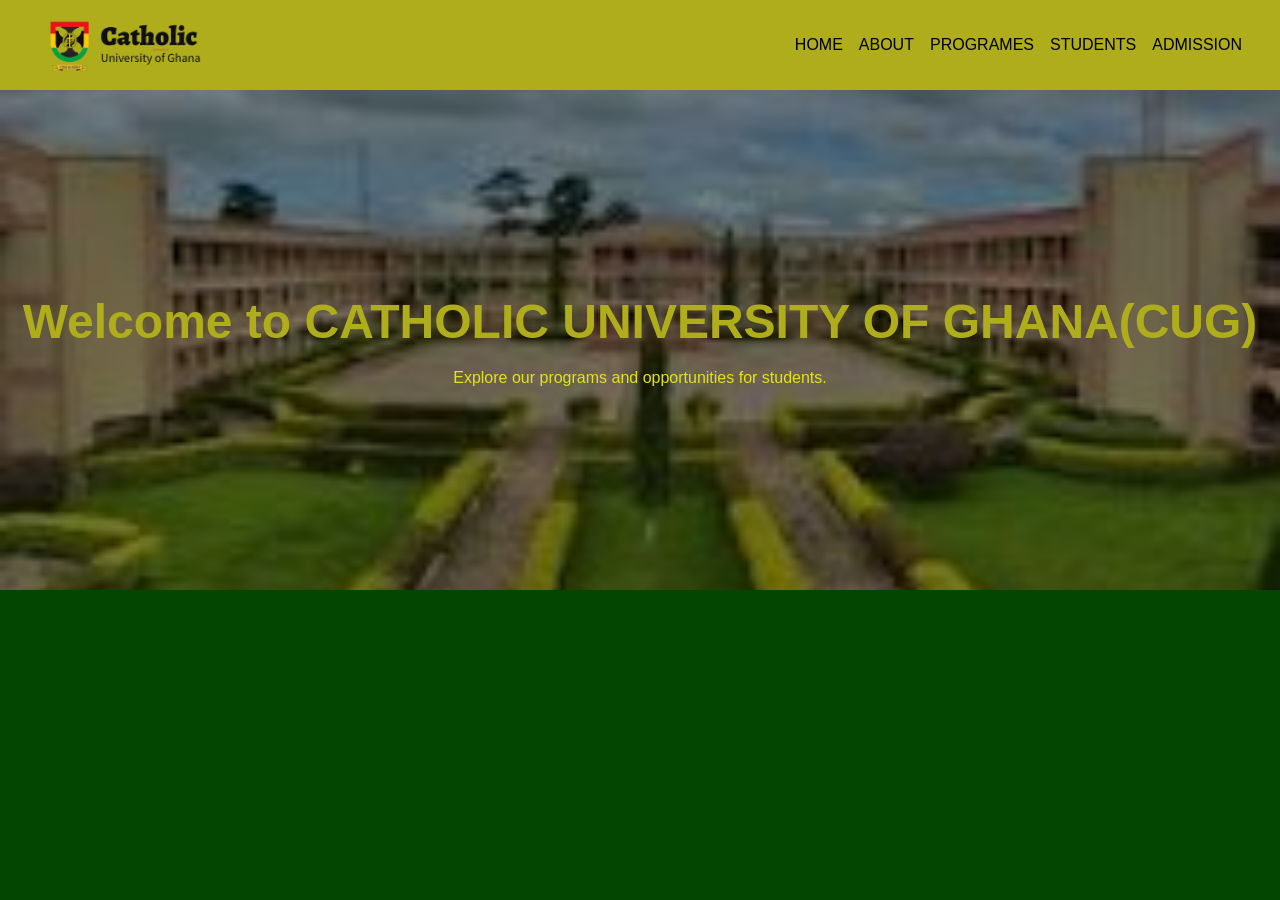
==== index.html @ 2eda19a0 "a school assigment. student should create a landing page for the school" ====
<!DOCTYPE html>
<html lang="en">
<head>
    <meta charset="UTF-8">
    <meta name="viewport" content="width=device-width, initial-scale=1.0">
    <link rel="stylesheet" href="style.css">
    <link rel="icon" type="image/png" href="assests/logo-removebg-preview.png">
    <title>CUG</title>
</head>

    <nav class="site-nav" aria-label="Main navigation">
        <div class="logo">
            <img src="assests/cug_logo_new-removebg-preview.png" alt="CUG">
        </div>
        <button class="menu-toggle" type="button" aria-label="Open navigation menu"
                aria-expanded="false" aria-controls="primary-navigation">
            <span></span>
            <span></span>
            <span></span>
        </button>
        <div class="options" id="primary-navigation">
            <a href="">HOME</a>
            <a href="">ABOUT</a>
            <a href="">PROGRAMES</a>
            <a href="">STUDENTS</a>
            <a href="">ADMISSION</a>
        </div>
    </nav>

   <body>

<section class="hero">


    <div class="hero-content">
        <h1>Welcome to CATHOLIC UNIVERSITY OF GHANA(CUG)</h1>
        <p>Explore our programs and opportunities for students.</p>
       
    </div>


</section>








        
</body>
 <script>
        const menuToggle = document.querySelector(".menu-toggle");
        const navigation = document.querySelector(".site-nav");

        menuToggle.addEventListener("click", () => {
            const isOpen = navigation.classList.toggle("menu-open");
            menuToggle.setAttribute("aria-expanded", isOpen);
            menuToggle.setAttribute(
                "aria-label",
                isOpen ? "Close navigation menu" : "Open navigation menu"
            );
        });

        navigation.querySelectorAll(".options a").forEach((link) => {
            link.addEventListener("click", () => {
                navigation.classList.remove("menu-open");
                menuToggle.setAttribute("aria-expanded", "false");
                menuToggle.setAttribute("aria-label", "Open navigation menu");
            });
        });
    </script>
</html>
---- style.css ----
*{
    transition: all 0.3s ease-in-out;
    margin: 0;
    padding: 0;
    box-sizing: border-box;
    font-family:'Trebuchet MS', 'Lucida Sans Unicode', 'Lucida Grande', 'Lucida Sans', Arial, sans-serif
}
img{
   max-width:100%;
   max-height: 100%;
}
nav{
    min-height: 80px;
    background-color: #afad1b;
    display: flex;
    align-items: center;
    justify-content: space-between;
    gap: 16px;
    padding: 10px 30px;
}
.logo img{
    display: block;
    width: 200px;
    height: 70px;
    object-fit: contain;
}
.options a{
    color: black;
    padding: 10px 8px;
    text-decoration: none;
}
.options{
    display: flex;
    flex-wrap: wrap;
    justify-content: center;
}
.menu-toggle{
    display: none;
    border: 0;
    background: transparent;
    padding: 8px;
    cursor: pointer;
}
.menu-toggle span{
    display: block;
    width: 26px;
    height: 3px;
    margin: 5px 0;
    border-radius: 2px;
    background-color: black;
}

@media (max-width: 700px){
    nav{
        flex-wrap: wrap;
        padding: 10px 12px;
    }

    .menu-toggle{
        display: block;
    }

    .options{
        display: none;
        width: 100%;
        flex-direction: column;
        align-items: center;
        padding: 8px 0;
    }

    .menu-open .options{
        display: flex;
    }

    .options a{
        width: 100%;
        text-align: center;
    }
}
a:hover{
   background-color: #024602;
   color:#e2df17;
   text-transform: lowercase;
   border-radius: 5px;
}
body{   
    background-color: #024602;
}
.hero{
    height: 100%;
    width: 100%;
    display: flex;
    flex-direction: column;
    justify-content: center;
    align-items: center;
}

.hero-content{
    width: 100%;
    display: flex;
    flex-direction: column;
    align-items: center;
    justify-content: center;
    color: #e6e218;
    background-image:
        linear-gradient(rgba(0, 0, 0, 0.5), rgba(0, 0, 0, 0.5)),
        url(assests/background.jpg);
    background-repeat: no-repeat;
    background-position: center;
    background-size: cover;
    height: 500px;

}
.hero-content h1{
    font-size: 3rem;
    color: #afad1b;
    text-align: center;
    margin-bottom: 20px;
}
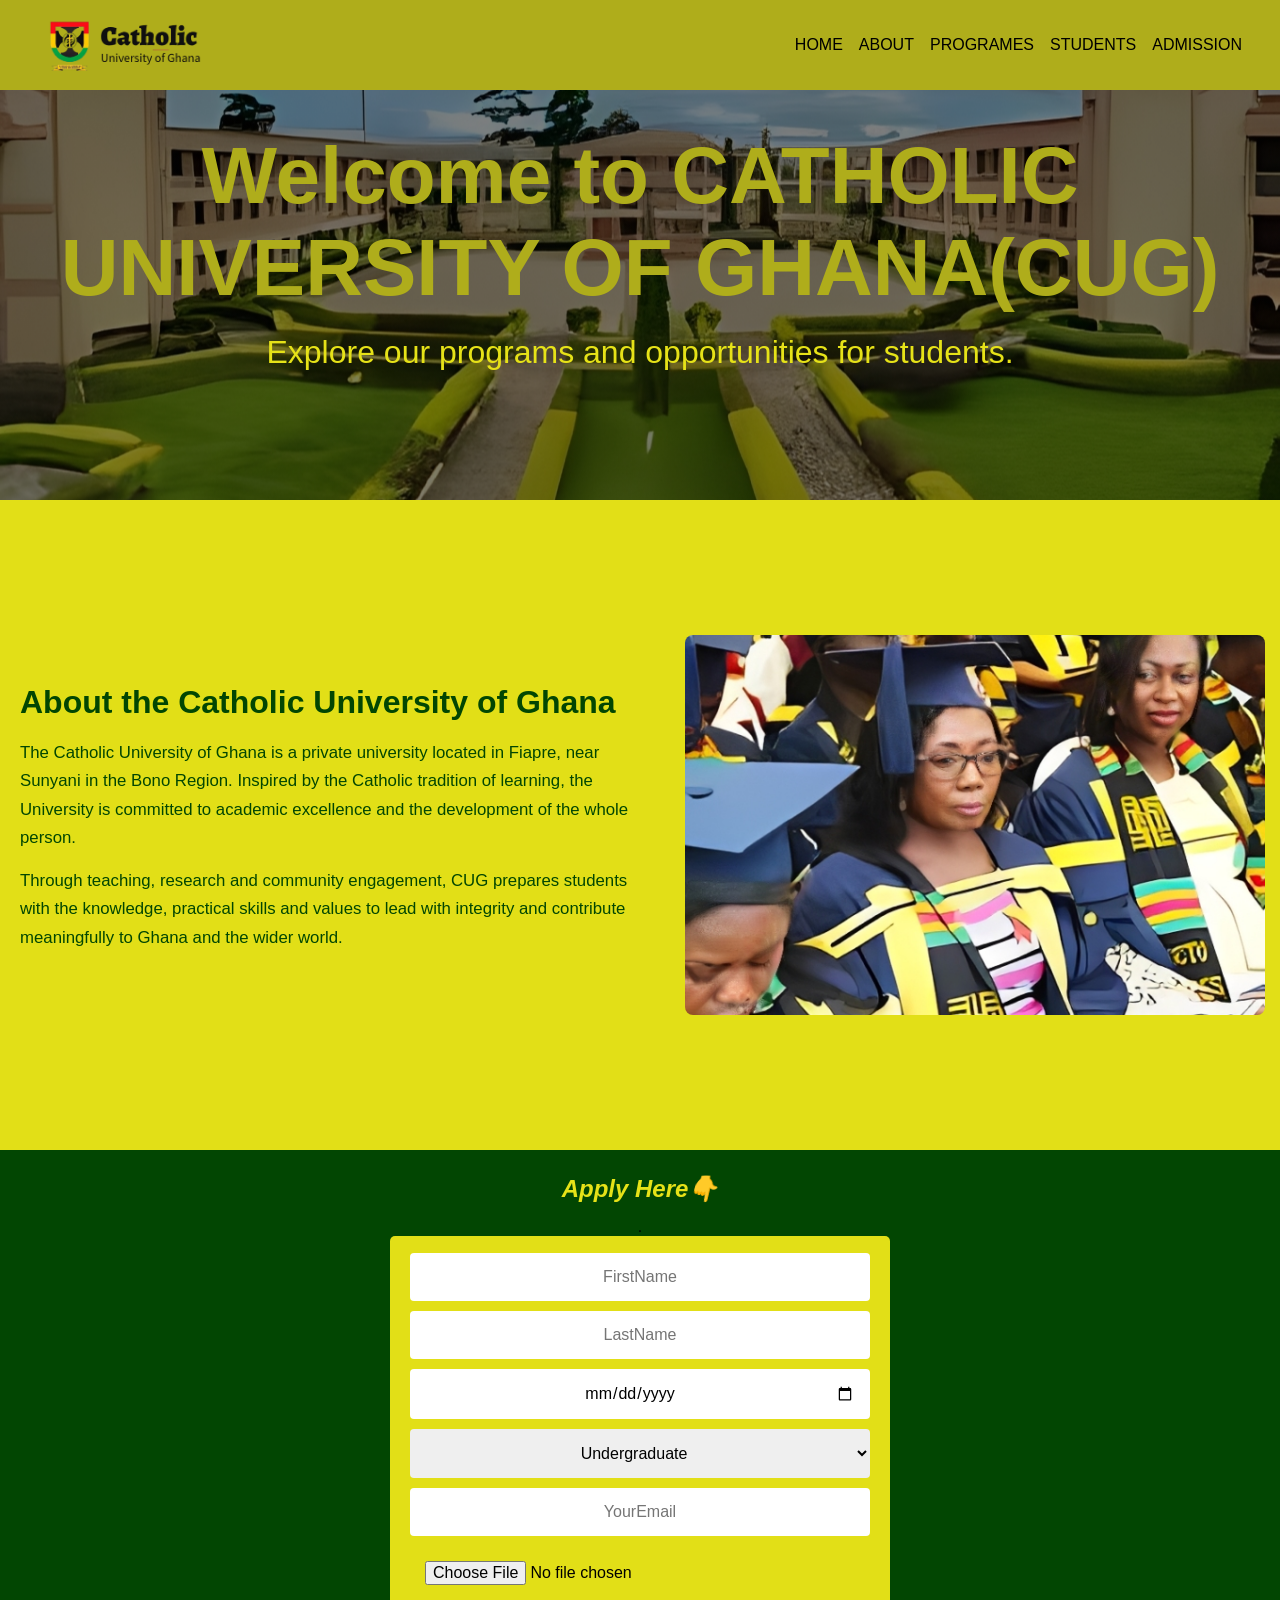
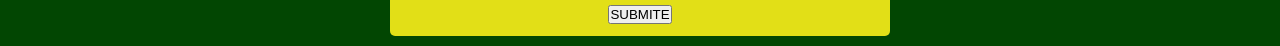
==== commit 972b28d8: "adding an about" ====
--- a/index.html
+++ b/index.html
@@ -18,12 +18,12 @@
             <span></span>
             <span></span>
         </button>
-        <div class="options" id="primary-navigation">
+        <div class="options" >
             <a href="">HOME</a>
-            <a href="">ABOUT</a>
+            <a href="#about">ABOUT</a>
             <a href="">PROGRAMES</a>
             <a href="">STUDENTS</a>
-            <a href="">ADMISSION</a>
+            <a href="#admission">ADMISSION</a>
         </div>
     </nav>
 
@@ -37,6 +37,56 @@
         <p>Explore our programs and opportunities for students.</p>
        
     </div>
+
+
+
+    <section class="about"  id="about">
+
+
+        <div class="words">
+            <h2 id="about-heading">About the Catholic University of Ghana</h2>
+            <p>
+                The Catholic University of Ghana is a private university located in Fiapre,
+                near Sunyani in the Bono Region. Inspired by the Catholic tradition of
+                learning, the University is committed to academic excellence and the
+                development of the whole person.
+            </p>
+            <p>
+                Through teaching, research and community engagement, CUG prepares students
+                with the knowledge, practical skills and values to lead with integrity and
+                contribute meaningfully to Ghana and the wider world.
+            </p>
+        </div>
+
+        <div class="pic">
+            <img src="assests/grrr.jpg"  class="graduationimg">
+        </div>
+
+    </section>
+
+    <section class="form" id="admission">
+
+
+  <div class="formsh2">
+      
+    <h2>Apply Here👇</h2>.
+
+    <div class="forms">
+   <input type="text" placeholder="FirstName" required>
+   <input type="text" placeholder="LastName" required>
+   <input type="date">
+  <select name="Apply As" class="select">
+    <option value="Undergraduate">Undergraduate</option>
+    <option value="Postgraduate">Postgraduate</option>
+  </select>
+   <input type="email" placeholder="YourEmail" required>
+   <input type="file">
+
+   <button>SUBMITE</button>
+   
+   </div>
+</div>
+    </section>
 
 
 </section>
--- a/style.css
+++ b/style.css
@@ -5,6 +5,9 @@
     box-sizing: border-box;
     font-family:'Trebuchet MS', 'Lucida Sans Unicode', 'Lucida Grande', 'Lucida Sans', Arial, sans-serif
 }
+html{
+    scroll-behavior: smooth;
+}
 img{
    max-width:100%;
    max-height: 100%;
@@ -17,6 +20,10 @@
     justify-content: space-between;
     gap: 16px;
     padding: 10px 30px;
+    width: 100%;
+    position: fixed;
+    top: 0;
+    z-index: 0;
 }
 .logo img{
     display: block;
@@ -76,6 +83,7 @@
         width: 100%;
         text-align: center;
     }
+   
 }
 a:hover{
    background-color: #024602;
@@ -104,7 +112,7 @@
     color: #e6e218;
     background-image:
         linear-gradient(rgba(0, 0, 0, 0.5), rgba(0, 0, 0, 0.5)),
-        url(assests/background.jpg);
+        url(assests/enh.jpg);
     background-repeat: no-repeat;
     background-position: center;
     background-size: cover;
@@ -112,8 +120,123 @@
 
 }
 .hero-content h1{
-    font-size: 3rem;
+    font-size: 5rem;
     color: #afad1b;
     text-align: center;
     margin-bottom: 20px;
+}
+.hero-content p{
+    font-size: 2rem;
+}
+.about{
+    padding: 5px;
+    display: flex;
+    align-items: center;
+    gap: 20px;
+    justify-content: center;
+    background-color: #e2df17;
+    width: 100%;
+    height: 650px;
+}
+
+.words{
+    flex: 1;
+    max-width: 650px;
+    padding: 5px;
+    color: #024602;
+}
+.words h2{
+    margin-bottom: 18px;
+    font-size: 2rem;
+}
+.words p{
+    margin-bottom: 14px;
+    font-size: 1.05rem;
+    line-height: 1.7;
+}
+.pic{
+    flex: 1;
+   max-width:  580px;
+}
+.pic img{
+    display: block;
+    width: 100%;
+    height: 380px;
+    object-fit: cover;
+    border-radius: 8px;
+}
+@media (max-width: 700px){
+    .about{
+        flex-direction: column;
+        gap: 12px;
+        padding: 24px 12px;
+    }
+    .words{
+        padding: 16px;
+    }
+    .pic{
+        width: 100%;
+    }
+     .hero-content p{
+        font-size: 30px;
+    }
+    .hero-content h1{
+        font-size: 3rem;
+    }
+}
+
+.form{
+    display: flex;
+    align-items: center;
+    justify-content: center;
+    flex-direction: column;
+    padding: 10px;
+    width: 100%;
+    height: 100%;
+}
+.forms{
+    background-color:#e2df17;
+    width: 500px;
+    padding: 20px;
+    height: 400px;
+    border-radius: 5px;
+    display: flex;
+    flex-direction: column;
+    align-items: center;
+    justify-content: center;
+}
+.formsh2{
+    text-align: center;
+}
+.formsh2 h2{
+    font-size: 1.5rem;
+    font-style: italic;
+    color: #e6e218;
+    margin: 15px;
+}
+input{
+
+    border-radius: 4px;
+    padding: 15px;
+    font-size: 1rem;
+    text-align: center;
+    cursor: pointer;
+
+    width: 100%;
+    margin: 5px;
+    border: none;
+}
+select{
+  
+    border-radius: 4px;
+    padding: 15px;
+    font-size: 1rem;
+    text-align: center;
+    cursor: pointer;
+    width: 100%;
+    margin: 5px;
+    border: none;  
+}
+input:focus{
+    outline: none;
 }
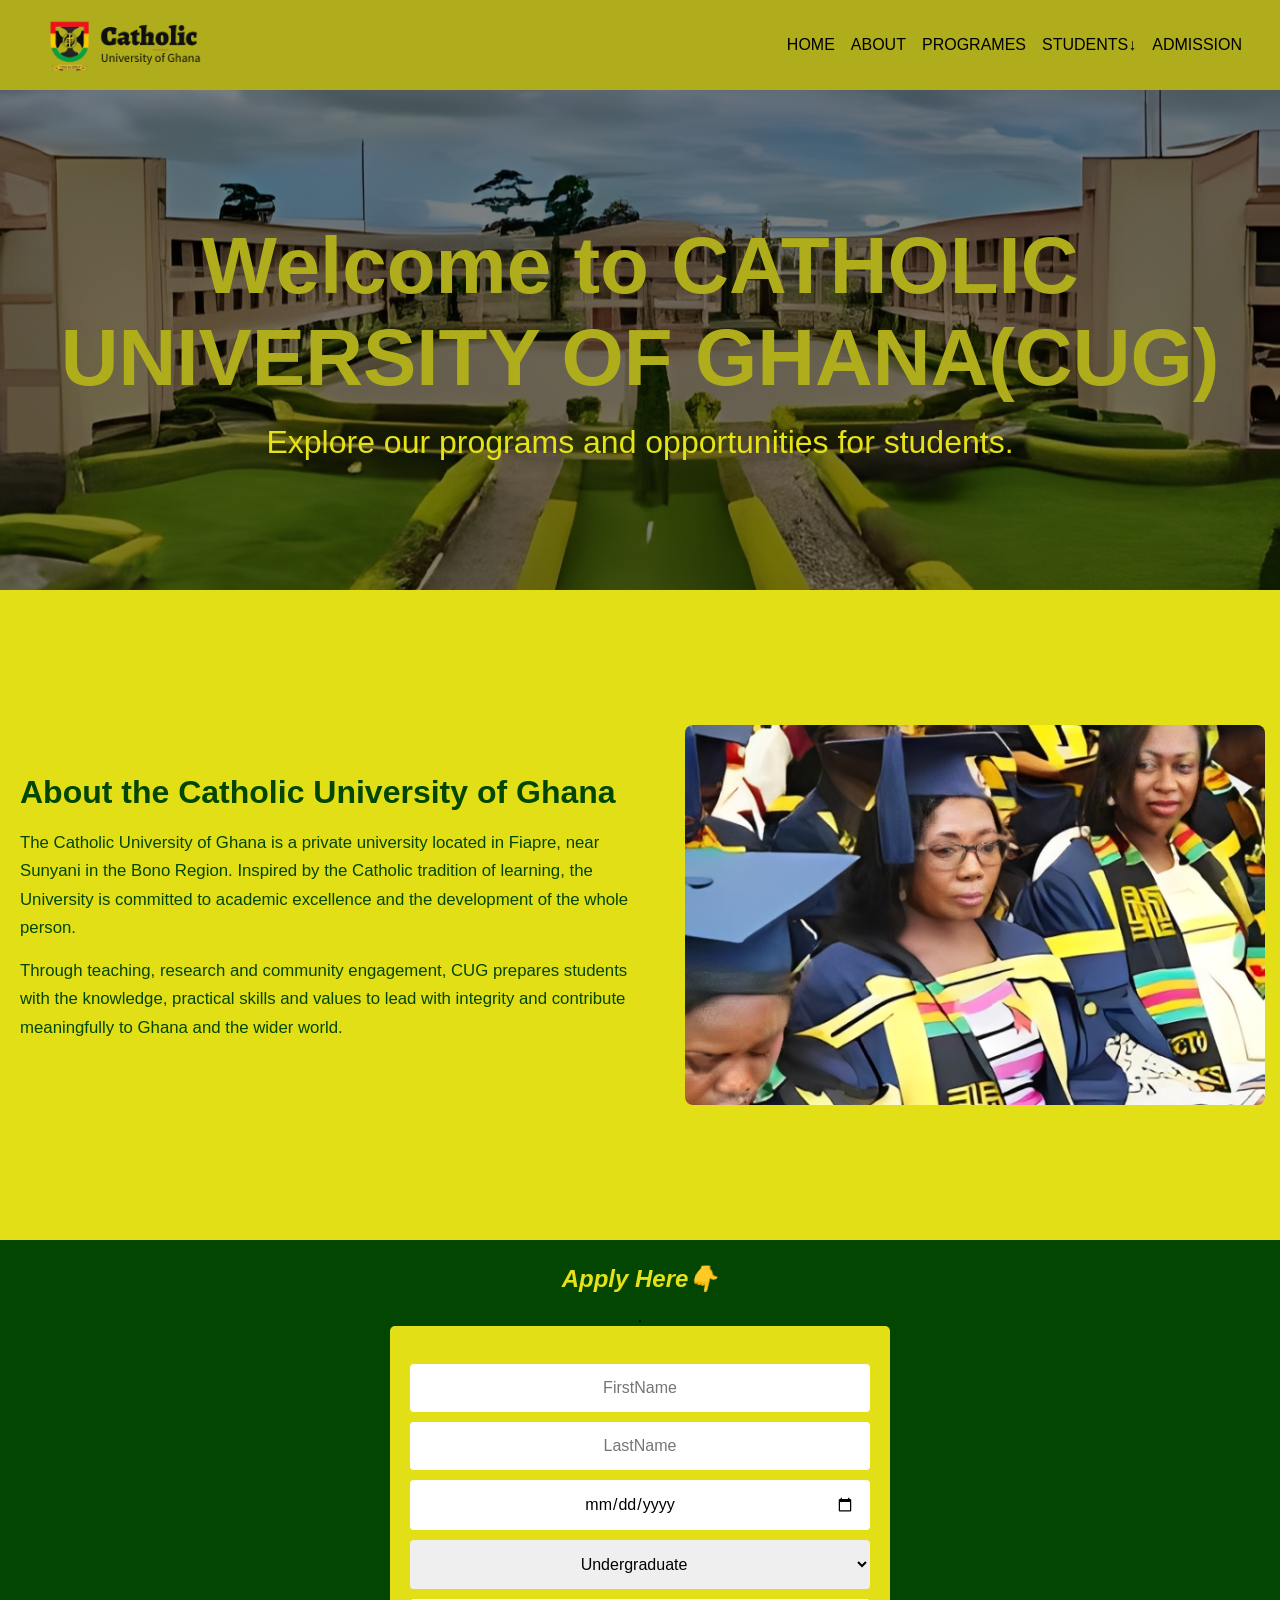
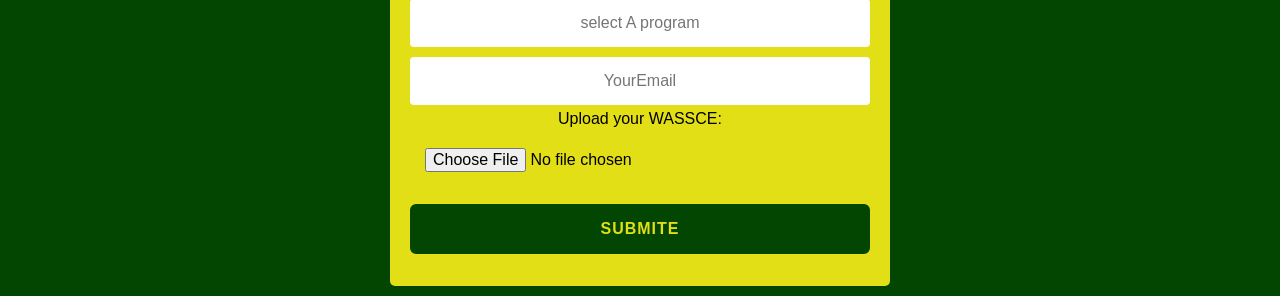
==== commit f875cdc6: "added a dropdown" ====
--- a/index.html
+++ b/index.html
@@ -22,7 +22,17 @@
             <a href="">HOME</a>
             <a href="#about">ABOUT</a>
             <a href="">PROGRAMES</a>
-            <a href="">STUDENTS</a>
+
+            <div class="students-menu">
+                <button class="stu" type="button" aria-expanded="false" aria-haspopup="true">
+                    STUDENTS↓
+                </button>
+                <ul class="dropdown">
+                    <li class="drop">STUDENT LIFE</li>
+                    <li class="drop">CAMPUS LIFE</li>
+                    <li class="drop">HOSTEL</li>
+                </ul>
+            </div>
             <a href="#admission">ADMISSION</a>
         </div>
     </nav>
@@ -79,10 +89,12 @@
     <option value="Undergraduate">Undergraduate</option>
     <option value="Postgraduate">Postgraduate</option>
   </select>
+  <input type="text" placeholder="select A program" required>
    <input type="email" placeholder="YourEmail" required>
+   <label for="file">Upload your WASSCE:</label>
    <input type="file">
 
-   <button>SUBMITE</button>
+   <button class="submitbtn">SUBMITE</button>
    
    </div>
 </div>
@@ -103,6 +115,8 @@
  <script>
         const menuToggle = document.querySelector(".menu-toggle");
         const navigation = document.querySelector(".site-nav");
+        const studentsMenu = document.querySelector(".students-menu");
+        const studentsToggle = document.querySelector(".stu");
 
         menuToggle.addEventListener("click", () => {
             const isOpen = navigation.classList.toggle("menu-open");
@@ -113,9 +127,16 @@
             );
         });
 
+        studentsToggle.addEventListener("click", () => {
+            const isOpen = studentsMenu.classList.toggle("is-open");
+            studentsToggle.setAttribute("aria-expanded", isOpen);
+        });
+
         navigation.querySelectorAll(".options a").forEach((link) => {
             link.addEventListener("click", () => {
                 navigation.classList.remove("menu-open");
+                studentsMenu.classList.remove("is-open");
+                studentsToggle.setAttribute("aria-expanded", "false");
                 menuToggle.setAttribute("aria-expanded", "false");
                 menuToggle.setAttribute("aria-label", "Open navigation menu");
             });
--- a/style.css
+++ b/style.css
@@ -21,9 +21,6 @@
     gap: 16px;
     padding: 10px 30px;
     width: 100%;
-    position: fixed;
-    top: 0;
-    z-index: 0;
 }
 .logo img{
     display: block;
@@ -35,6 +32,51 @@
     color: black;
     padding: 10px 8px;
     text-decoration: none;
+}
+.students-menu{
+    position: relative;
+}
+.options .stu{
+    color: black;
+    padding: 10px 8px;
+    border: 0;
+    background: transparent;
+    font-size: 1rem;
+    cursor: pointer;
+}
+.dropdown{
+    display: none;
+    font-size: 1rem;
+    flex-direction: column;
+    position: absolute;
+    top: 100%;
+    left: 0;
+    background-color: #afad1b;
+    padding: 12px;
+    border-radius: 5px;
+    list-style-type: none;
+    min-width: 180px;
+    box-shadow: 0px 8px 16px 0px rgba(0,0,0,0.2);
+    align-items: center;
+    justify-content: center;
+    z-index: 1;
+}
+.students-menu:hover .dropdown,
+.students-menu:focus-within .dropdown,
+.students-menu.is-open .dropdown{
+    display: flex;
+}
+.drop{
+    margin-bottom: 6px;
+    padding: 6px;
+    text-align: center;
+    width: 100%;
+}
+.drop:hover{
+    overflow: hidden;
+    background-color: #024602;
+    color: #e2df17;
+    cursor: pointer;
 }
 .options{
     display: flex;
@@ -83,7 +125,15 @@
         width: 100%;
         text-align: center;
     }
-   
+    .students-menu{
+        width: 100%;
+        text-align: center;
+    }
+    .dropdown{
+        position: static;
+        width: 100%;
+        min-width: 0;
+    }
 }
 a:hover{
    background-color: #024602;
@@ -198,7 +248,7 @@
     background-color:#e2df17;
     width: 500px;
     padding: 20px;
-    height: 400px;
+    height: 560px;
     border-radius: 5px;
     display: flex;
     flex-direction: column;
@@ -239,4 +289,20 @@
 }
 input:focus{
     outline: none;
-}+}
+.submitbtn{
+    width: 100%;
+    margin-top: 12px;
+    padding: 14px 20px;
+    border: 2px solid #024602;
+    border-radius: 6px;
+    background-color: #024602;
+    color: #e2df17;
+    font-size: 1rem;
+    font-weight: 700;
+    letter-spacing: 1px;
+    cursor: pointer;
+}
+.submitbtn:hover{
+    background-color: #afad1b;
+    color: #024602;}
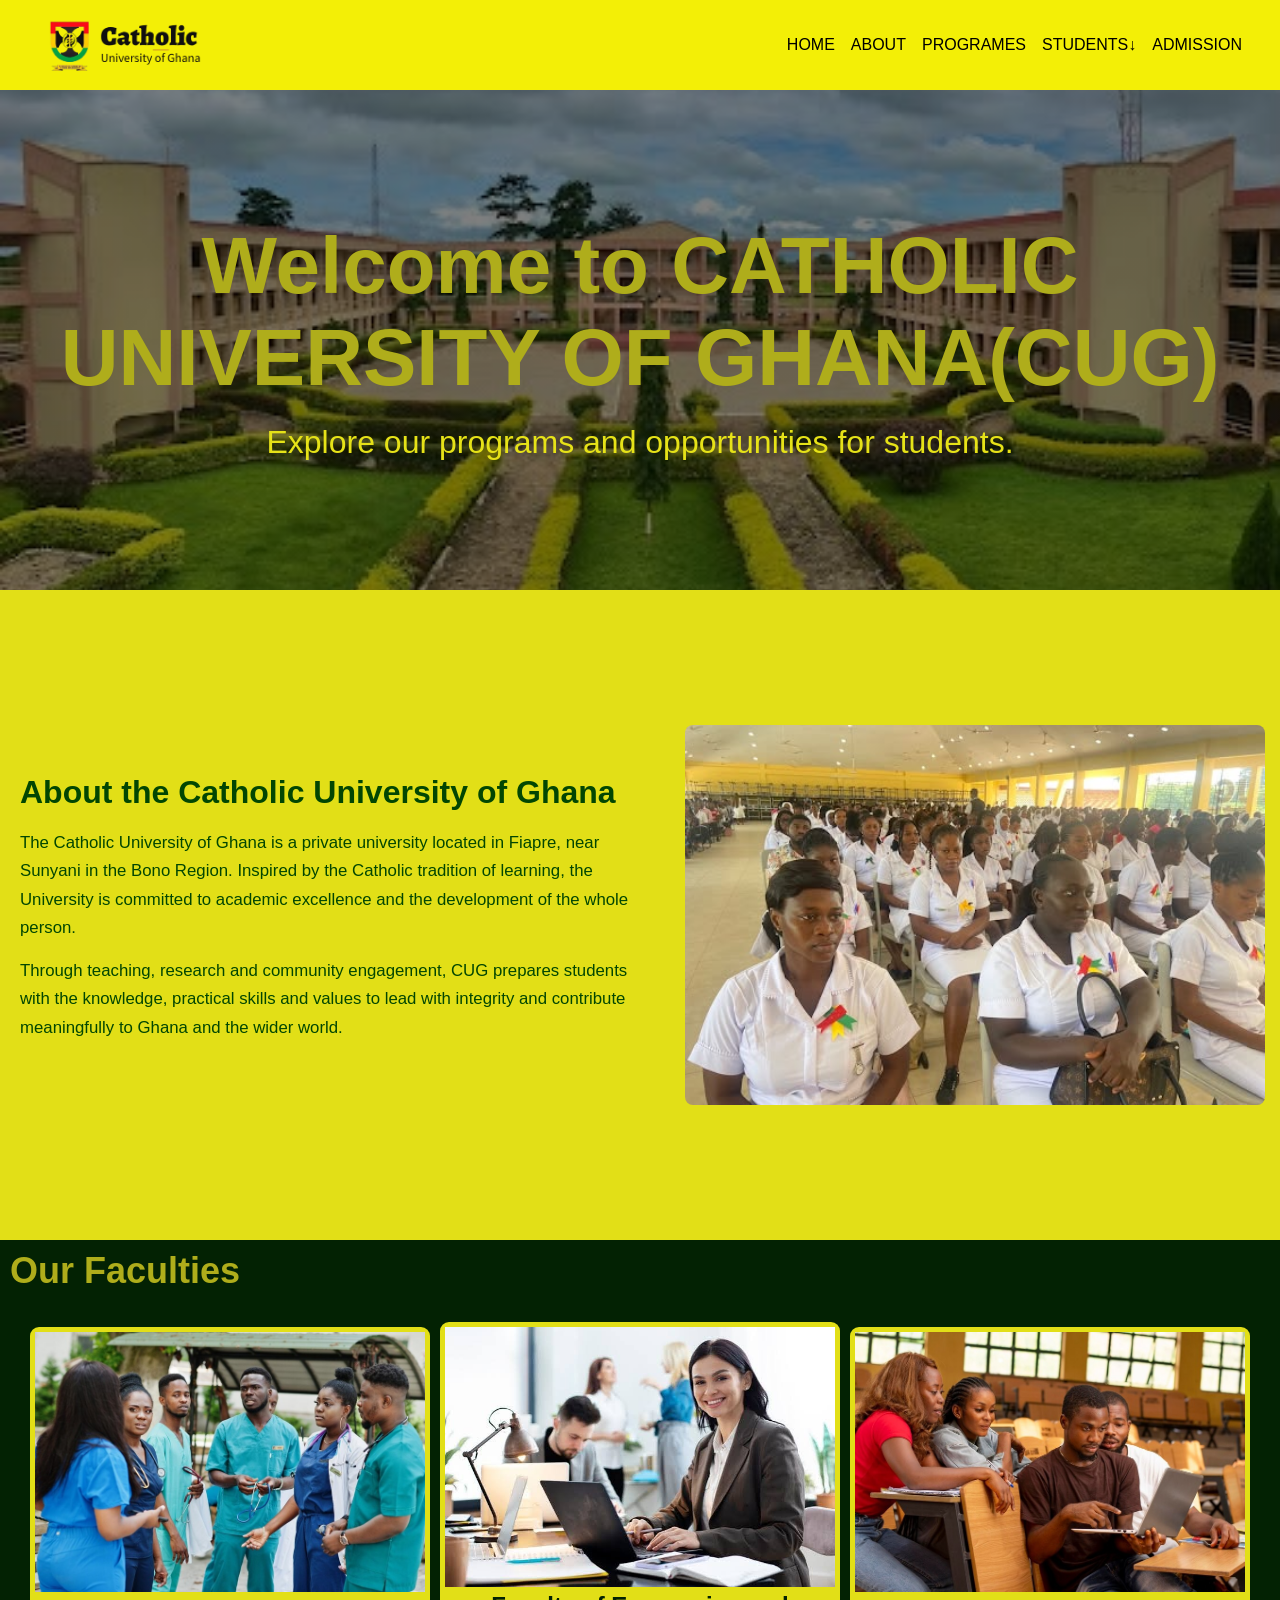
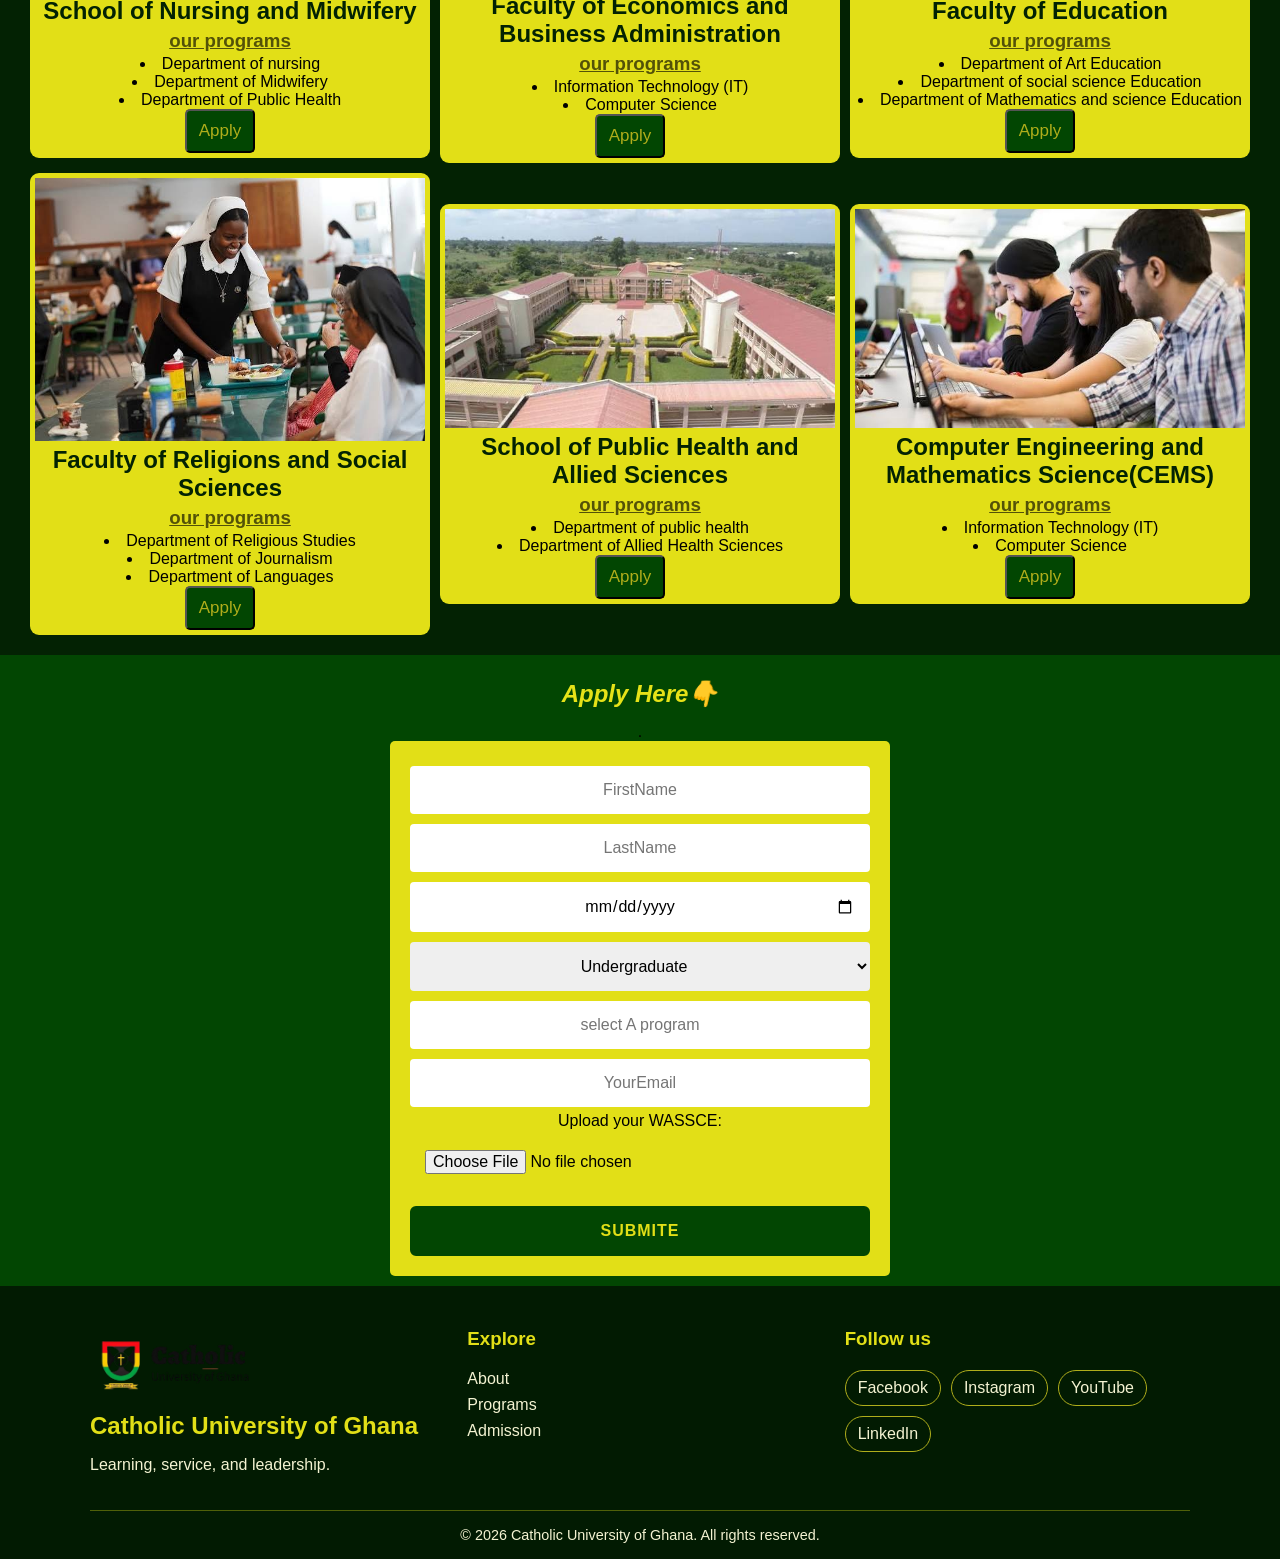
==== commit a307d0da: "adding falculty iages" ====
--- a/index.html
+++ b/index.html
@@ -21,16 +21,16 @@
         <div class="options" >
             <a href="">HOME</a>
             <a href="#about">ABOUT</a>
-            <a href="">PROGRAMES</a>
+            <a href="#programs">PROGRAMES</a>
 
             <div class="students-menu">
                 <button class="stu" type="button" aria-expanded="false" aria-haspopup="true">
                     STUDENTS↓
                 </button>
                 <ul class="dropdown">
-                    <li class="drop">STUDENT LIFE</li>
-                    <li class="drop">CAMPUS LIFE</li>
-                    <li class="drop">HOSTEL</li>
+                    <li class="drop"><a href="#student-life">STUDENT LIFE</a></li>
+                    <li class="drop"><a href="#campus-life">CAMPUS LIFE</a></li>
+                    <li class="drop"><a href="#hostel">HOSTEL</a></li>
                 </ul>
             </div>
             <a href="#admission">ADMISSION</a>
@@ -50,7 +50,7 @@
 
 
 
-    <section class="about"  id="about">
+    <div class="about"  id="about">
 
 
         <div class="words">
@@ -69,12 +69,98 @@
         </div>
 
         <div class="pic">
-            <img src="assests/grrr.jpg"  class="graduationimg">
-        </div>
-
-    </section>
-
-    <section class="form" id="admission">
+            <img src="assests/about.jpeg"  class="graduationimg">
+        </div>
+
+    </div>
+
+
+<div  class="programs" id="programs">
+<div class="headingforfaulties"><h1>Our Faculties</h1></div>
+
+
+<div class="faculties">
+<div class="card">
+    <img src="assests/1772104683_11zon.jpeg" alt="">
+    <h2>
+School of Nursing and Midwifery</h2>
+    <h3>our programs</h3>
+    <ol>
+        <li>Department of nursing</li>
+        <li>Department of Midwifery</li>
+        <li>Department of Public Health</li>
+    </ol>
+    <button>Apply</button>
+</div>
+
+<div class="card">
+    <img src="assests/images (5)_11zon.jpeg" alt="">
+    <h2>Faculty of Economics and Business Administration</h2>
+    <h3>our programs</h3>
+    <ol>
+        <li>Information Technology (IT)</li>
+        <li>Computer Science</li>
+    </ol>
+    <button>Apply</button>
+</div>
+
+<div class="card">
+    <img src="assests/1772103935_11zon.jpeg" alt="">
+    <h2>Faculty of Education</h2>
+    <h3>our programs</h3>
+    <ol>
+        <li>Department of Art Education</li>
+        <li>Department of social science Education</li>
+        <li>Department of Mathematics and science Education</li>
+    </ol>
+    <button>Apply</button>
+</div>
+
+<div class="card">
+    <img src="assests/images (3)_11zon.jpeg" alt="">
+    <h2>Faculty of Religions and Social Sciences</h2>
+    <h3>our programs</h3>
+    <ol>
+        <li>Department of Religious Studies</li>
+        <li>Department of Journalism</li>
+        <li>Department of Languages</li>
+    </ol>
+    <button>Apply</button>
+</div>
+
+
+<div class="card">
+    <img src="assests/overview.jpeg" alt="">
+    <h2>School of Public Health and Allied Sciences</h2>
+    <h3>our programs</h3>
+    <ol>
+        <li>Department of public health</li>
+        <li>Department of Allied Health Sciences</li>
+    </ol>
+    <button>Apply</button>
+</div>
+
+<div class="card">
+    <img src="assests/images (6)_11zon.jpeg" alt="">
+    <h2>Computer Engineering and Mathematics Science(CEMS)</h2>
+    <h3>our programs</h3>
+    <ol>
+        <li>Information Technology (IT)</li>
+        <li>Computer Science</li>
+    </ol>
+    <button>Apply</button>
+</div>
+
+
+</div>
+
+
+</div>
+
+ 
+
+
+  <div class="form" id="admission">
 
 
   <div class="formsh2">
@@ -98,20 +184,45 @@
    
    </div>
 </div>
-    </section>
-
-
-</section>
-
-
-
-
-
-
-
-
-        
-</body>
+
+  </div>
+
+
+
+
+
+  </section>
+
+
+<footer class="site-footer">
+    <div class="footer-content">
+        <div class="footer-about">
+            <img class="footer-logo" src="assests/cug_logo_new-removebg-preview.png" alt="Catholic University of Ghana logo">
+            <h2>Catholic University of Ghana</h2>
+            <p>Learning, service, and leadership.</p>
+        </div>
+
+        <div class="footer-links">
+            <h3>Explore</h3>
+            <a href="#about">About</a>
+            <a href="#programs">Programs</a>
+            <a href="#admission">Admission</a>
+        </div>
+
+        <div class="footer-social">
+            <h3>Follow us</h3>
+            <div class="social-links">
+                <a href="https://www.facebook.com/" target="_blank" rel="noopener noreferrer">Facebook</a>
+                <a href="https://www.instagram.com/" target="_blank" rel="noopener noreferrer">Instagram</a>
+                <a href="https://www.youtube.com/" target="_blank" rel="noopener noreferrer">YouTube</a>
+                <a href="https://www.linkedin.com/" target="_blank" rel="noopener noreferrer">LinkedIn</a>
+            </div>
+        </div>
+    </div>
+    <div class="footer-bottom">
+        <p>&copy; 2026 Catholic University of Ghana. All rights reserved.</p>
+    </div>
+</footer>
  <script>
         const menuToggle = document.querySelector(".menu-toggle");
         const navigation = document.querySelector(".site-nav");
@@ -142,4 +253,5 @@
             });
         });
     </script>
+</body>
 </html>
--- a/style.css
+++ b/style.css
@@ -14,7 +14,7 @@
 }
 nav{
     min-height: 80px;
-    background-color: #afad1b;
+    background-color: #f3ef06;
     display: flex;
     align-items: center;
     justify-content: space-between;
@@ -51,7 +51,7 @@
     position: absolute;
     top: 100%;
     left: 0;
-    background-color: #afad1b;
+    background-color: #e6e218;
     padding: 12px;
     border-radius: 5px;
     list-style-type: none;
@@ -162,7 +162,7 @@
     color: #e6e218;
     background-image:
         linear-gradient(rgba(0, 0, 0, 0.5), rgba(0, 0, 0, 0.5)),
-        url(assests/enh.jpg);
+        url(assests/background.jpeg);
     background-repeat: no-repeat;
     background-position: center;
     background-size: cover;
@@ -223,6 +223,7 @@
     }
     .words{
         padding: 16px;
+        background-color: #024602;
     }
     .pic{
         width: 100%;
@@ -242,13 +243,13 @@
     flex-direction: column;
     padding: 10px;
     width: 100%;
-    height: 100%;
+height: 100%;;
 }
 .forms{
     background-color:#e2df17;
     width: 500px;
     padding: 20px;
-    height: 560px;
+    height: auto;
     border-radius: 5px;
     display: flex;
     flex-direction: column;
@@ -306,3 +307,157 @@
 .submitbtn:hover{
     background-color: #afad1b;
     color: #024602;}
+.programs{
+    width: 100%;
+     display: flex;
+     flex-direction: column;
+     background-color:#032203;
+}
+.headingforfaulties h1{
+    color: #afad1b;
+    cursor: pointer;
+    padding: 10px;
+    font-size: 16px;
+    font-size: 36px;
+}
+.faculties{
+    display: flex;
+    flex-wrap: wrap;
+    align-items: center;
+    justify-content: center;
+    gap: 10px;
+    padding: 10px;
+    margin: 10px;
+   
+}
+.faculties ol li{
+     list-style:inside;
+}
+.card{
+    display: flex;
+    width: 400px;
+    min-height: 400px;
+        text-align: center;
+    flex-direction: column;
+    border-radius: 9px;
+    padding: 5px;
+    background-color: #e2df17;
+    align-items: center;
+    cursor: pointer;
+}
+.card h2{
+    color: #032203;
+    padding: 5px;
+}
+.card h3{
+    color: #535208;
+    text-decoration: underline;
+    padding-bottom:3px ;
+}
+.card:hover{
+ background-color: #0c920c; 
+ padding: 25px;  
+}
+
+.card ul li{
+    color: #032203;
+
+}
+.card button{
+  
+        
+        background-color: #024602;
+        padding: 10px;
+        font-size: 17px;
+        border-radius: 5px;
+        margin-right: 20px;
+        color: #afad1b;
+        width: 70px;
+        cursor: pointer; 
+}
+.card button:hover{
+    padding: 15px;
+    background-color: #afad1b;
+    color: #024602;
+}
+
+.site-footer{
+    background-color: #021b02;
+    color: #f4f3d2;
+    padding: 42px 24px 16px;
+}
+.footer-content{
+    display: grid;
+    grid-template-columns: repeat(3, minmax(0, 1fr));
+    gap: 32px;
+    max-width: 1100px;
+    margin: 0 auto;
+}
+.footer-about h2,
+.footer-links h3,
+.footer-social h3{
+    color: #e2df17;
+    margin-bottom: 12px;
+}
+.footer-logo{
+    display: block;
+    width: 180px;
+    height: 72px;
+    object-fit: contain;
+    margin-bottom: 12px;
+}
+.footer-about p{
+    line-height: 1.6;
+}
+.footer-links,
+.footer-social{
+    display: flex;
+    flex-direction: column;
+    align-items: flex-start;
+    gap: 8px;
+}
+.site-footer a{
+    color: #f4f3d2;
+    text-decoration: none;
+}
+.site-footer a:hover,
+.site-footer a:focus-visible{
+    color: #e2df17;
+    text-decoration: underline;
+}
+.social-links{
+    display: flex;
+    flex-wrap: wrap;
+    gap: 10px;
+}
+.social-links a{
+    border: 1px solid #afad1b;
+    border-radius: 20px;
+    padding: 8px 12px;
+}
+.footer-bottom{
+    max-width: 1100px;
+    margin: 32px auto 0;
+    padding-top: 16px;
+    border-top: 1px solid rgba(226, 223, 23, 0.35);
+    text-align: center;
+    font-size: 0.9rem;
+}
+
+@media (max-width: 700px){
+    .footer-content{
+        grid-template-columns: 1fr;
+        gap: 24px;
+        text-align: center;
+    }
+    .footer-links,
+    .footer-social{
+        align-items: center;
+    }
+    .footer-logo{
+        margin: 0 auto 12px;
+    }
+    .social-links{
+        justify-content: center;
+    }
+}
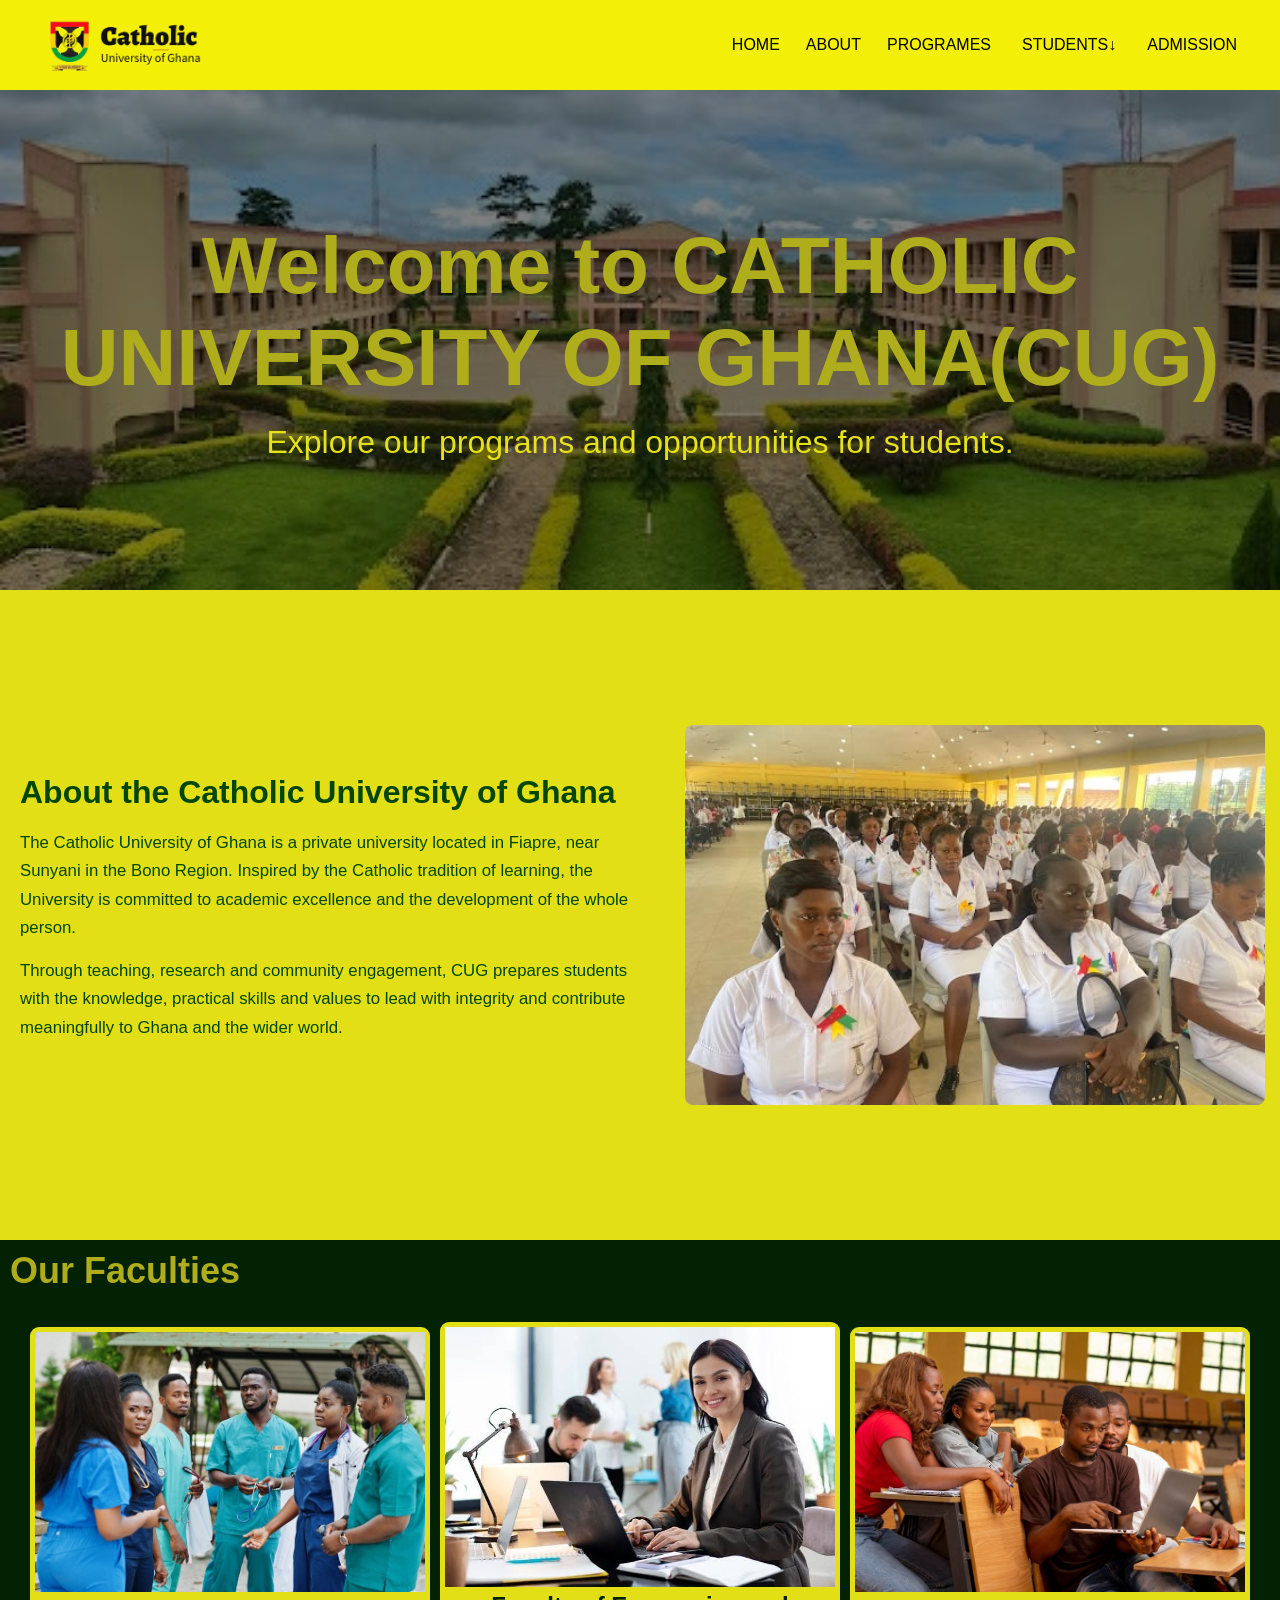
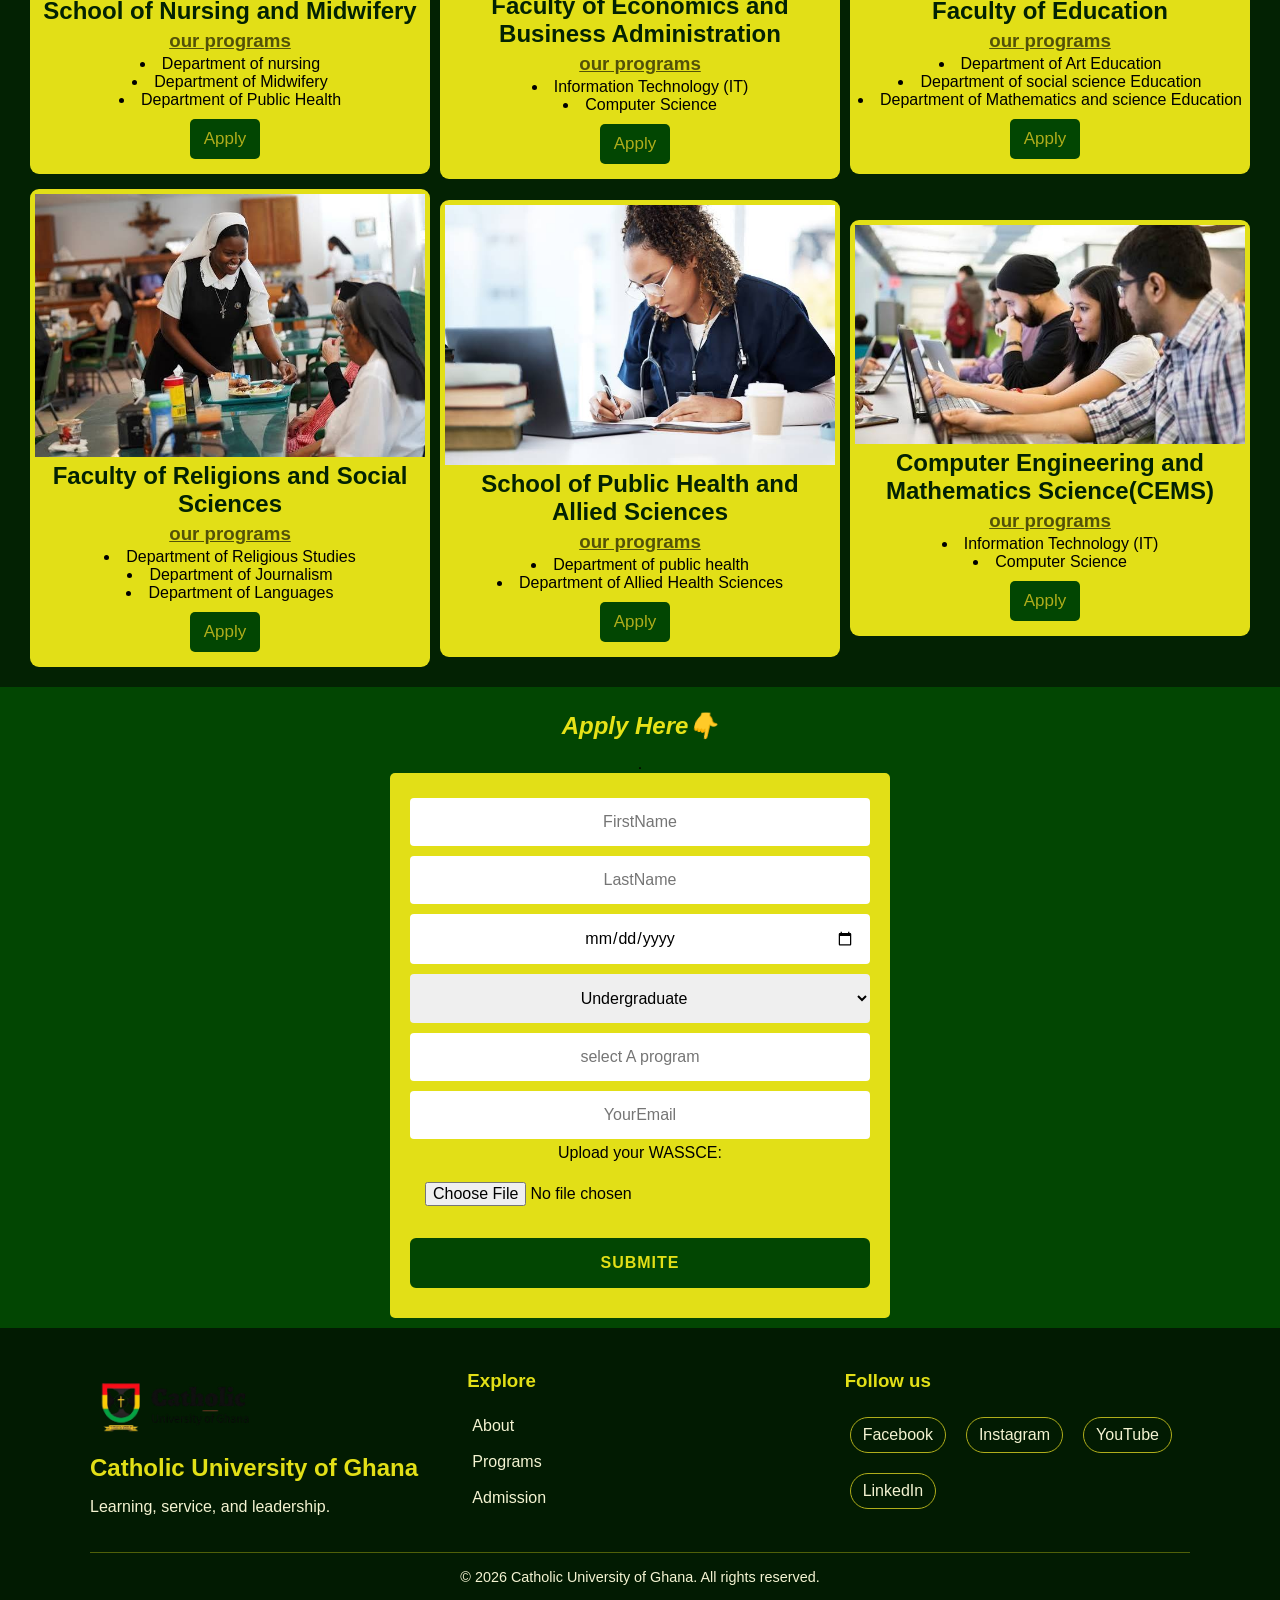
==== commit c6e53e26: "added some links and conected some pages" ====
--- a/index.html
+++ b/index.html
@@ -28,12 +28,14 @@
                     STUDENTS↓
                 </button>
                 <ul class="dropdown">
-                    <li class="drop"><a href="#student-life">STUDENT LIFE</a></li>
-                    <li class="drop"><a href="#campus-life">CAMPUS LIFE</a></li>
+                    <li class="drop"><a href="student.html">STUDENT LIFE</a></li>
+                    <li class="drop"><a href="https://youtu.be/HwSL-BiqOJ8?si=e1w2fIYaAHX_MpBl">CAMPUS TOUR</a></li>
                     <li class="drop"><a href="#hostel">HOSTEL</a></li>
+                    <li class="drop"><a href="login.html">Log in</a></li>
                 </ul>
             </div>
             <a href="#admission">ADMISSION</a>
+   
         </div>
     </nav>
 
@@ -130,7 +132,7 @@
 
 
 <div class="card">
-    <img src="assests/overview.jpeg" alt="">
+    <img src="assests/images (7).jpg" alt="">
     <h2>School of Public Health and Allied Sciences</h2>
     <h3>our programs</h3>
     <ol>
--- a/style.css
+++ b/style.css
@@ -19,9 +19,27 @@
     align-items: center;
     justify-content: space-between;
     gap: 16px;
+    margin-top: 0px;
     padding: 10px 30px;
     width: 100%;
 }
+a{
+    display: flex;
+    text-align: center;
+    align-items: center;
+    margin: 5px;
+}
+button{
+    border: 0;
+    background: #032203;
+    color: #e2df17;
+    border-radius: 5px;
+    padding: 10px 20px;
+    margin:10px;
+    border:none;
+    cursor: pointer;
+    
+}       
 .logo img{
     display: block;
     width: 200px;
@@ -30,8 +48,9 @@
 }
 .options a{
     color: black;
-    padding: 10px 8px;
+    padding: 8px;
     text-decoration: none;
+    text-align: center;
 }
 .students-menu{
     position: relative;
